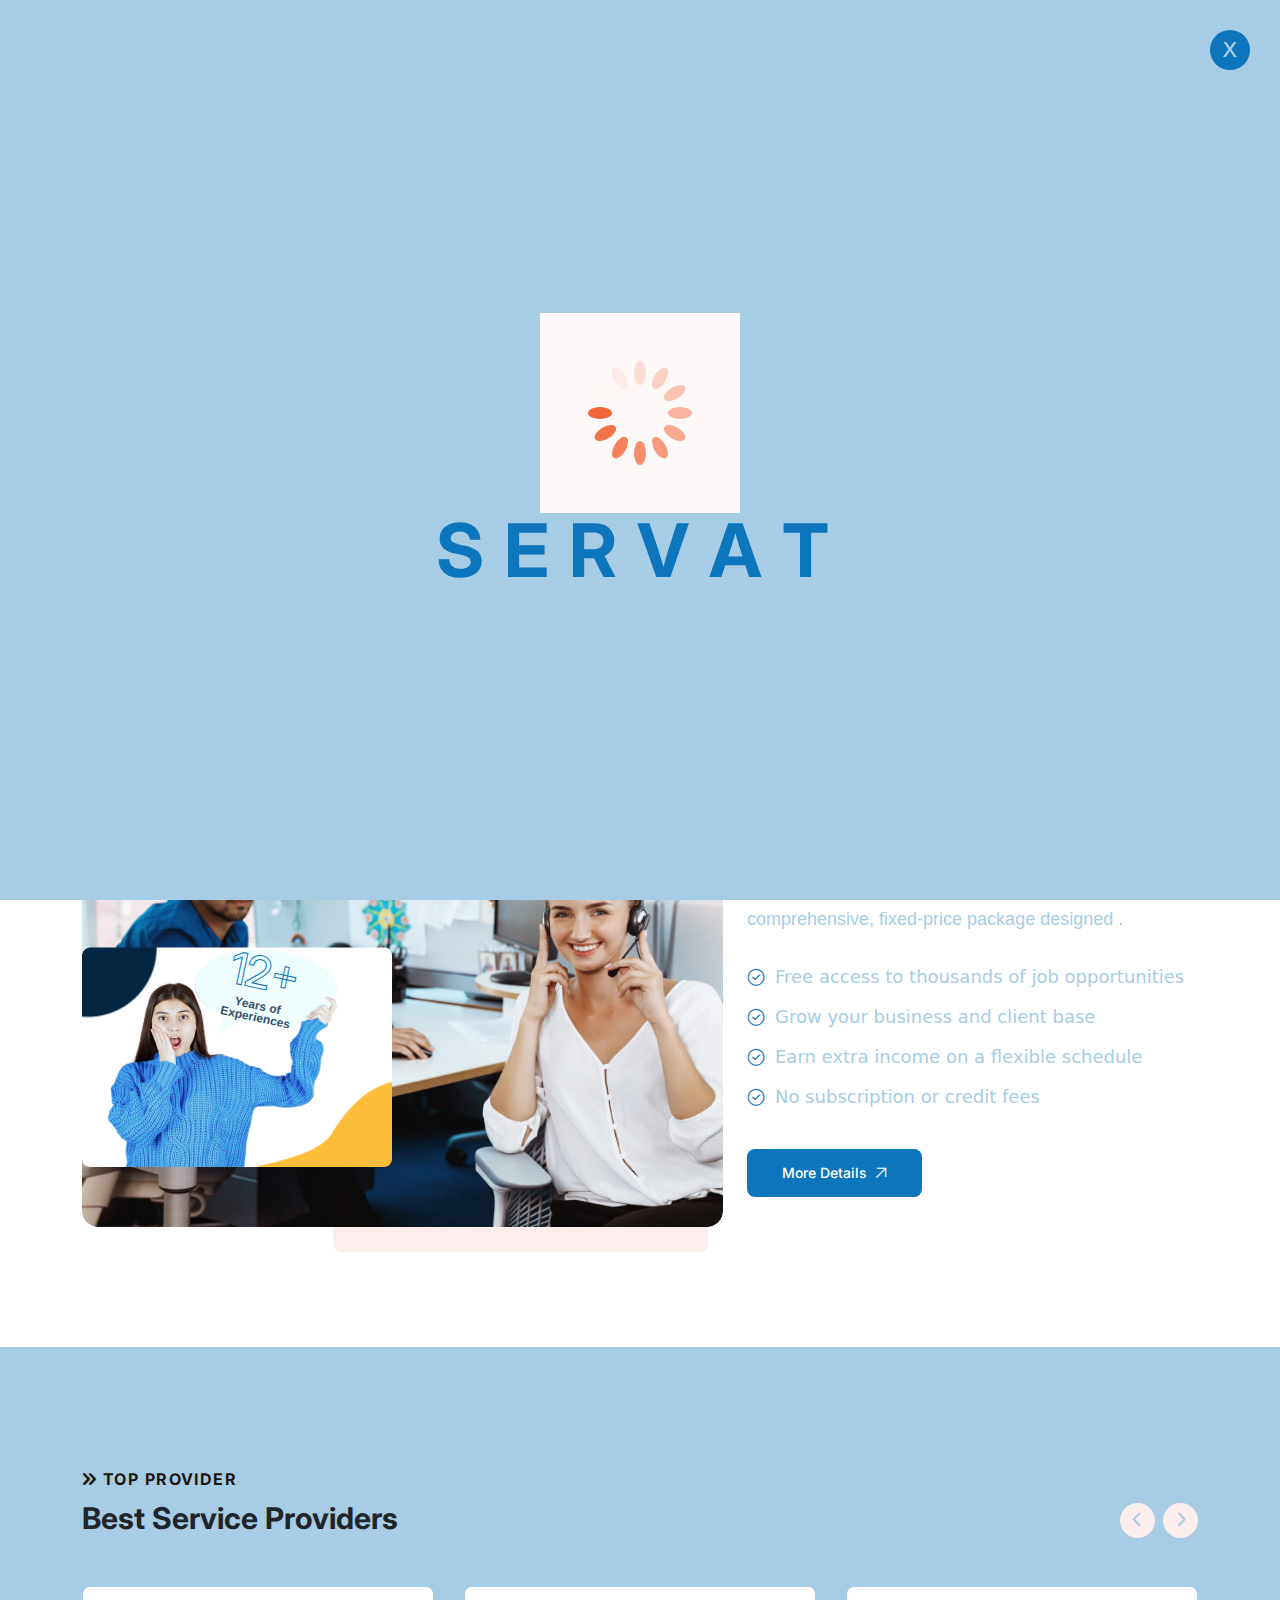
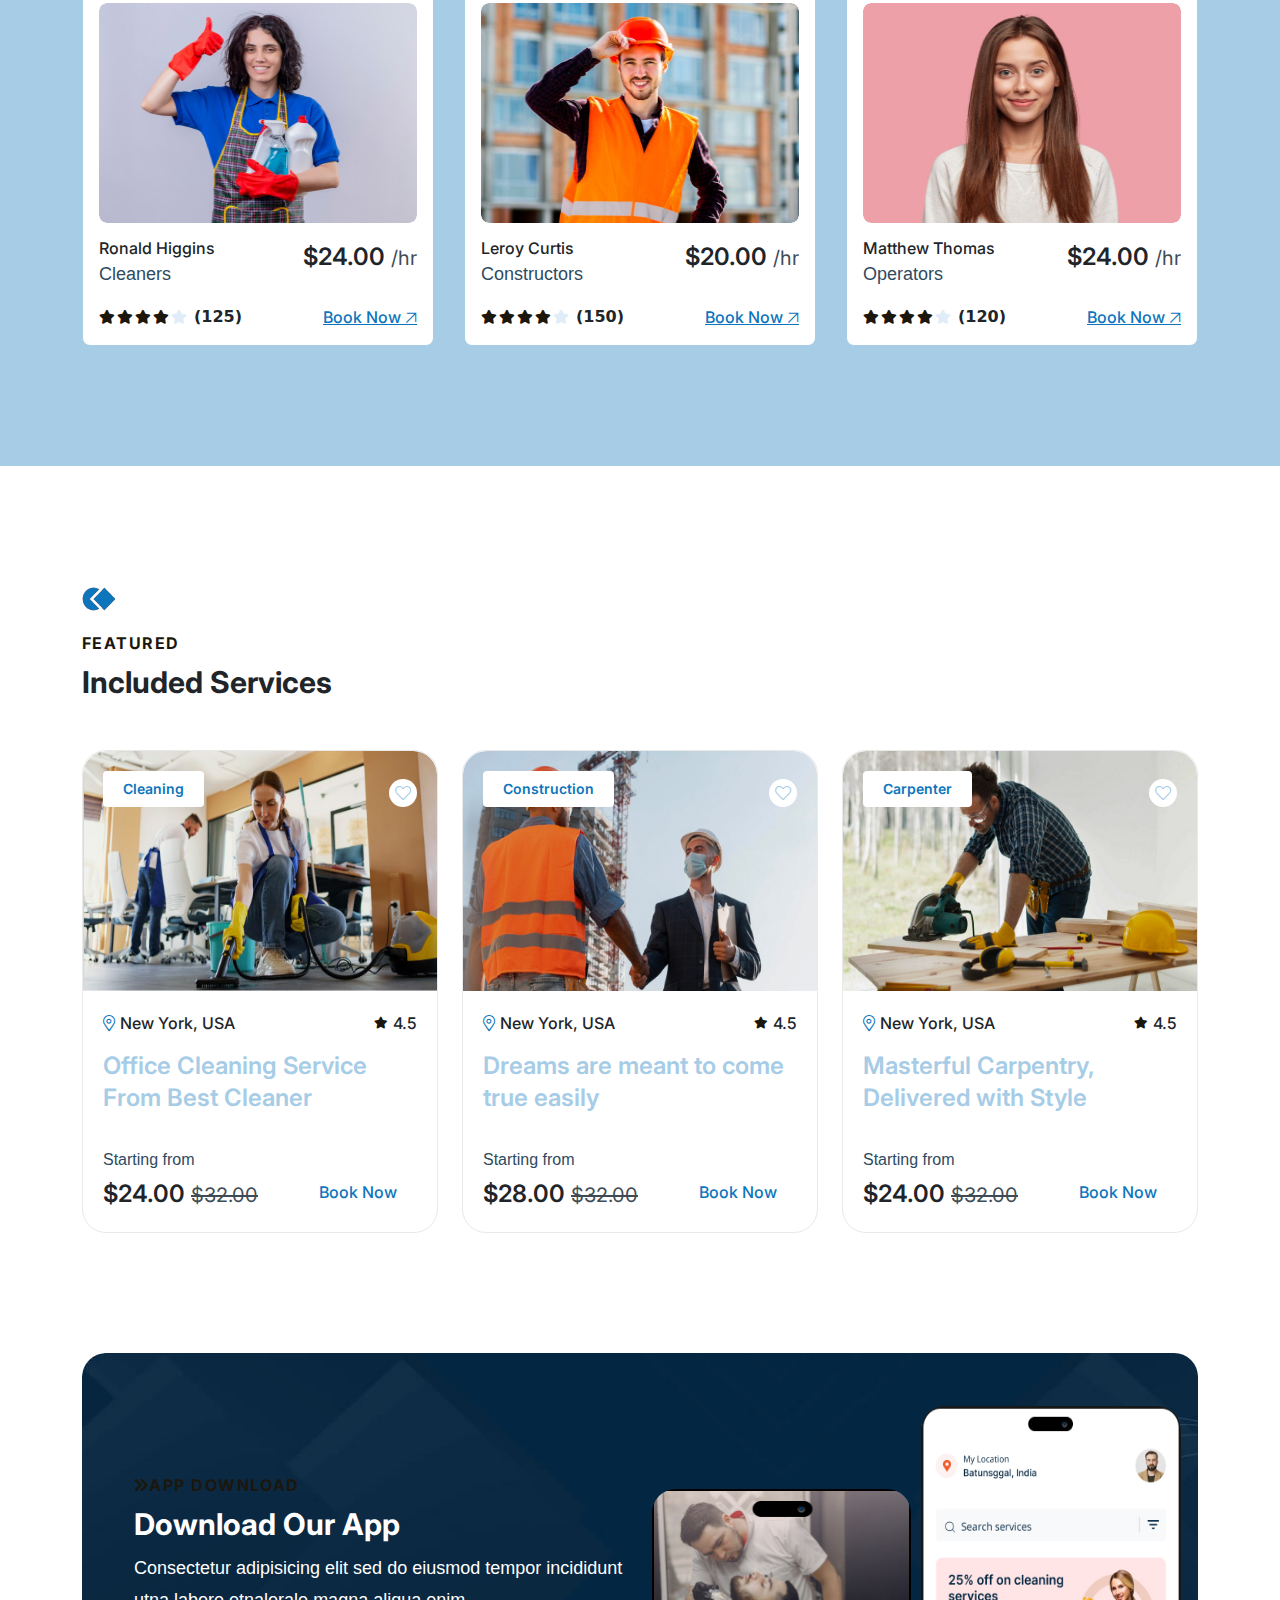
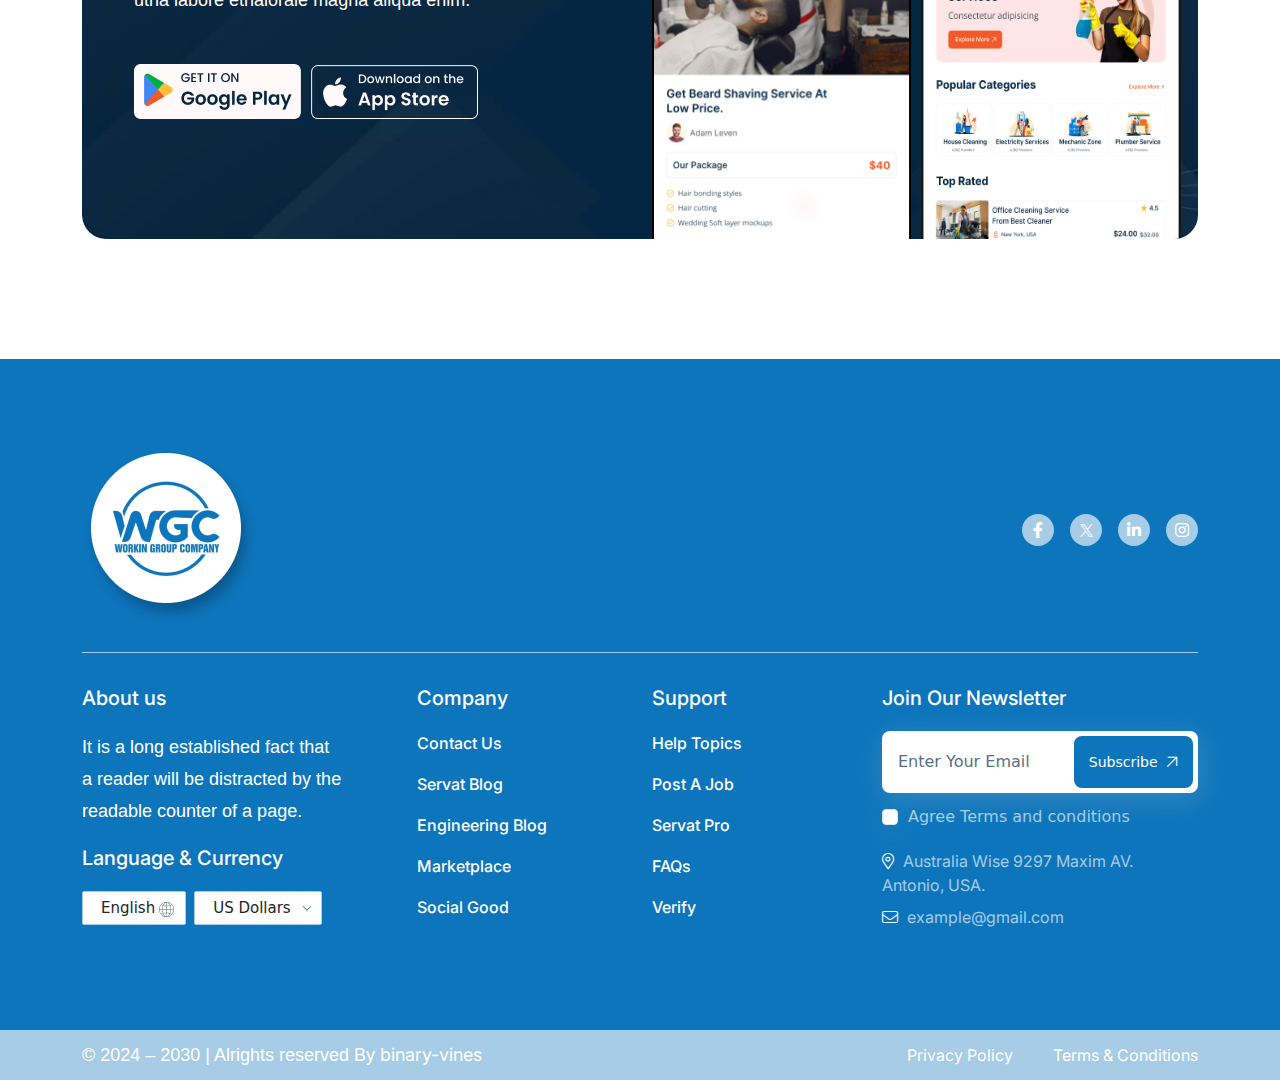
==== about.html @ 7149c262 "First commit" ====
<!DOCTYPE html>
<html lang="en">

<!-- Mirrored from template.binaryvines.com/servat/about.html by HTTrack Website Copier/3.x [XR&CO'2014], Sat, 05 Oct 2024 06:50:51 GMT -->
<!-- Added by HTTrack --><meta http-equiv="content-type" content="text/html;charset=utf-8" /><!-- /Added by HTTrack -->
<head>
<meta charset="utf-8">
<title>Servat - Responsive HTML Template</title>

<!-- Stylesheets -->
<link href="assets/css/style.css" rel="stylesheet">

<link rel="shortcut icon" href="assets/images/favicon.png" type="image/x-icon">
<link rel="icon" href="assets/images/favicon.png" type="image/x-icon">

<meta http-equiv="X-UA-Compatible" content="IE=edge">
<meta name="viewport" content="width=device-width, initial-scale=1.0">

</head>

<body>

    <div class="page-wrapper">

        <!-- preloader -->
        <div class="loader-wrap">
            <div class="preloader">
                <div class="preloader-close">x</div>
                <div id="handle-preloader" class="handle-preloader">
                    <div class="animation-preloader">
                        <div class="loader-image">
                            <img src="assets/images/loader.gif" alt="loader">
                        </div>
                        <div class="txt-loading">
                            <span data-text-preloader="s" class="letters-loading">
                            s
                            </span>
                            <span data-text-preloader="e" class="letters-loading">
                            e
                            </span>
                            <span data-text-preloader="r" class="letters-loading">
                            r
                            </span>
                            <span data-text-preloader="v" class="letters-loading">
                            v
                            </span>
                            <span data-text-preloader="a" class="letters-loading">
                            a
                             </span>
                            <span data-text-preloader="t" class="letters-loading">
                            t
                            </span>
                        </div>
                    </div>  
                </div>
            </div>
        </div>
        <!-- preloader end --> 

        <!-- header -->
        <header class="main-header header-style-one">

            <!-- Header Lower -->
            <div class="header-lower">
                <div class="container">
                    <div class="inner-container d-flex align-items-center justify-content-between">        
                        <div class="header-left-column">
                            <div class="logo-box">
                                <div class="logo"><a href="index-2.html"><img src="assets/images/logo.png" alt="logo"></a></div>
                            </div>
                        </div>
                        <div class="header-center-column">
                            <div class="nav-outer">
                                <div class="mobile-nav-toggler"><img src="assets/images/icons/icon-bar.png" alt="icon"></div>
                                <nav class="main-menu navbar-expand-md navbar-light">
                                    <div class="collapse navbar-collapse show clearfix" id="navbarSupportedContent">
                                        <ul class="navigation">
                                            <li class="dropdown"><a href="javascript:void(0);">Home</a>
                                                <ul>
                                                    <li><a href="index-2.html">Home 01</a></li>
                                                    <li><a href="index-3.html">Home 02</a></li>
                                                    <li><a href="index-4.html">Home 03</a></li>
                                                    <li><a href="index-5.html">Home 04</a></li>
                                                </ul>
                                            </li>
                                            <li><a href="about.html" class="active">About Us</a></li>   
                                            <li class="dropdown"><a href="javascript:void(0);">Service</a>
                                                <ul>
                                                    <li><a href="service.html">Service</a></li>
                                                    <li><a href="service-details.html">Service Details</a></li>
                                                </ul>
                                            </li>
                                            <li class="dropdown"><a href="javascript:void(0);">Workers</a>
                                                <ul>
                                                    <li><a href="workers.html">Workers</a></li>
                                                    <li><a href="workers-profile.html">Workers Profile</a></li>
                                                    <li><a href="error.html">404</a></li>
                                                </ul>
                                            </li>       
                                                                                                          
                                            <li class="dropdown"><a href="javascript:void(0);">Blog</a>
                                                <ul>
                                                    <li><a href="blog.html">Blog</a></li>
                                                    <li><a href="blog-details.html">Blog Details</a></li>
                                                </ul>
                                            </li>
                                            <li><a href="contact.html">Contact</a></li>
                                        </ul>
                                    </div>
                                </nav>
                            </div>
                        </div>
                        <div class="header-right-column d-flex  align-items-center">
                            <div class="header-right-contact">
                                <a href="tel:+48615579822"><i class="icon-call-2"></i> +48 615 579 822</a>
                            </div>
                            <div class="header-right-btn-area">
                                <a href="#0" class="btn-1">Sign In</a>                  
                                <a href="#0" class="btn-1">Sign Up</a>                  
                            </div>
                        </div>
                    </div>
                </div>
            </div>
            <!-- Header Lower -->

            <!-- sticky header -->
            <div class="sticky-header">
                <div class="header-upper">
                    <div class="container">
                        <div class="inner-container d-flex align-items-center justify-content-between">
                            <div class="left-column d-flex align-items-center">
                                <div class="logo-box">
                                    <div class="logo"><a href="index-2.html"><img src="assets/images/logo.png" alt="logo"></a></div>
                                </div>
                            </div>

                            <div class="nav-outer gap-5 d-flex align-items-center">
                                <div class="mobile-nav-toggler"><img src="assets/images/icons/icon-bar.png" alt="icon"></div>
                                <nav class="main-menu navbar-expand-md navbar-light"></nav>
                            </div>
                            
                            <div class="header-right-column d-flex align-items-center">
                                <div class="header-right-contact">
                                    <a href="tel:+48615579822"><i class="icon-call-2"></i> +48 615 579 822</a>
                                </div>
                                <div class="header-right-btn-area">
                                    <a href="#0" class="btn-1">Sign In</a>                  
                                    <a href="#0" class="btn-1">Sign Up</a>                  
                                </div>
                            </div>
                        </div>
                    </div>
                </div>
            </div>
            <!-- sticky header -->

            <!-- mobile menu -->
            <div class="mobile-menu">
                <div class="menu-backdrop"></div>
                <div class="close-btn"><span class="fal fa-times"></span></div>
                
                <nav class="menu-box">
                    <div class="nav-logo"><a href="index-2.html"><img src="assets/images/logo.png" alt="logo"></a></div>
                    <div class="menu-outer"><!--Here Menu Will Come Automatically Via Javascript / Same Menu as in Header--></div>
                    <!--Social Links-->
                    <div class="social-links">
                        <ul class="clearfix">
                            <li><a href="#"><span class="fab fa-twitter"></span></a></li>
                            <li><a href="#"><span class="fab fa-facebook-square"></span></a></li>
                            <li><a href="#"><span class="fab fa-pinterest-p"></span></a></li>
                            <li><a href="#"><span class="fab fa-instagram"></span></a></li>
                            <li><a href="#"><span class="fab fa-youtube"></span></a></li>
                        </ul>
                    </div>
                </nav>
            </div>

        </header>
        <!-- header -->


        <!-- common banner -->
        <section class="common-banner">
            <div class="bg-layer" style="background: url('assets/images/background/common-banner-bg.jpg');"></div>
            <div class="common-banner-content">
                <h3>About Us</h3>
                <div class="breadcrumb">
                    <ul>
                      <li class="breadcrumb-item active"><a href="index-2.html">Home</a></li>
                      <li class="breadcrumb-item"><i class="fa-solid fa-angles-right"></i> About</li>
                    </ul>
                </div>
            </div>
        </section>
        <!-- common banner -->


        <!-- about page -->
        <section class="about-page">
            <div class="container">
                <div class="row">
                    <div class="col-lg-7">
                        <div class="about-page-left">
                            <div class="yellow-shape"></div>
                            <div class="pink-shape"></div>
                            <div class="about-counter">
                                <div class="bg-layer" style="background: url('assets/images/background/about-counter.png');"></div>
                                <div class="about-counter-imag">
                                    <img src="assets/images/resource/about-page-2.png" alt="image">
                                </div>
                                <div class="about-counter-content">
                                    <h3>12+</h3>
                                    <p>Years of Experiences</p>
                                </div>
                            </div>
                            <div class="about-page-left-image">
                                <img src="assets/images/resource/about-page-1.jpg" alt="image">
                                <div class="about-shape">
                                    <img src="assets/images/shape/about-1.png" alt="shape">
                                </div>
                            </div>
                        </div>
                    </div>
                    <div class="col-lg-5">
                        <div class="rewards-left-container">
                            <div class="rewards-left-container-inner">
                                <div class="common-title mb_30">
                                    <h6><i class="fa-solid fa-angles-right"></i> ABOUT COMPANY</h6>
                                    <h3>Best Solution For Different Type Services</h3>
                                    <p>Our Professional Website Setup service offers a comprehensive, fixed-price package designed .</p>
                                </div>
                                <div class="rewards-left-list">
                                    <ul>
                                        <li><i class="fa-sharp fa-light fa-circle-check"></i> Free access to thousands of job opportunities</li>
                                        <li><i class="fa-sharp fa-light fa-circle-check"></i> Grow your business and client base</li>
                                        <li><i class="fa-sharp fa-light fa-circle-check"></i> Earn extra income on a flexible schedule</li>
                                        <li><i class="fa-sharp fa-light fa-circle-check"></i> No subscription or credit fees</li>
                                    </ul>
                                </div>
                                <div class="reward-btn">
                                    <a href="service-details.html" class="btn-1">More Details <i class="icon-arrow-1"></i></a>
                                </div>
                            </div>
                        </div>
                    </div>
                </div>
            </div>
        </section>
        <!-- about page -->

        <!-- provider -->
        <section class="provider">
            <div class="container">
                <div class="common-title">
                    <h6><i class="fa-solid fa-angles-right"></i> TOP PROVIDER</h6>
                    <h3>Best Service Providers</h3>
                </div>

                <div class="provider-carousel">
                    <div class="swiper-container">
                        <div class="swiper four-item-carousel">
                            <div class="swiper-wrapper">
        
                                <div class="swiper-slide provider-carousel-item">
                                    <div class="service-tow-single">
                                        <div class="service-tow-single-img">
                                            <img src="assets/images/resource/provide-1.jpg" alt="image">
                                        </div>
                                        <div class="service-tow-single-content">
                                            <div class="service-tow-single-rating">
                                                <div class="provider-content">
                                                    <h6>Ronald Higgins</h6>
                                                    <p>Cleaners</p>
                                                </div> 
                                                <div class="featured-single-info-left">
                                                    <h5>$24.00 <span>/hr</span></h5>
                                                </div>
                                            </div>
                                            <div class="featured-single-info">
                                                <div class="rating">
                                                    <ul>
                                                        <li><i class="fa-sharp fa-solid fa-star"></i></li>
                                                        <li><i class="fa-sharp fa-solid fa-star"></i></li>
                                                        <li><i class="fa-sharp fa-solid fa-star"></i></li>
                                                        <li><i class="fa-sharp fa-solid fa-star"></i></li>
                                                        <li><i class="fa-sharp-duotone fa-solid fa-star"></i></li>
                                                        <li>(125)</li>
                                                    </ul>
                                                </div>
                                                <a href="contact.html">Book Now <i class="icon-arrow-1"></i></a>
                                            </div>
                                        </div>
                                    </div>
                                </div>
                                
                                <div class="swiper-slide provider-carousel-item">
                                    <div class="service-tow-single">
                                        <div class="service-tow-single-img">
                                            <img src="assets/images/resource/provide-2.jpg" alt="image">
                                        </div>
                                        <div class="service-tow-single-content">
                                            <div class="service-tow-single-rating">
                                                <div class="provider-content">
                                                    <h6>Leroy Curtis</h6>
                                                    <p>Constructors</p>
                                                </div> 
                                                <div class="featured-single-info-left">
                                                    <h5>$20.00 <span>/hr</span></h5>
                                                </div>
                                            </div>
                                            <div class="featured-single-info">
                                                <div class="rating">
                                                    <ul>
                                                        <li><i class="fa-sharp fa-solid fa-star"></i></li>
                                                        <li><i class="fa-sharp fa-solid fa-star"></i></li>
                                                        <li><i class="fa-sharp fa-solid fa-star"></i></li>
                                                        <li><i class="fa-sharp fa-solid fa-star"></i></li>
                                                        <li><i class="fa-sharp-duotone fa-solid fa-star"></i></li>
                                                        <li>(150)</li>
                                                    </ul>
                                                </div>
                                                <a href="contact.html">Book Now <i class="icon-arrow-1"></i></a>
                                            </div>
                                        </div>
                                    </div>
                                </div>

                                <div class="swiper-slide provider-carousel-item">
                                    <div class="service-tow-single">
                                        <div class="service-tow-single-img">
                                            <img src="assets/images/resource/provide-3.jpg" alt="image">
                                        </div>
                                        <div class="service-tow-single-content">
                                            <div class="service-tow-single-rating">
                                                <div class="provider-content">
                                                    <h6>Matthew Thomas</h6>
                                                    <p>Operators</p>
                                                </div> 
                                                <div class="featured-single-info-left">
                                                    <h5>$24.00 <span>/hr</span></h5>
                                                </div>
                                            </div>
                                            <div class="featured-single-info">
                                                <div class="rating">
                                                    <ul>
                                                        <li><i class="fa-sharp fa-solid fa-star"></i></li>
                                                        <li><i class="fa-sharp fa-solid fa-star"></i></li>
                                                        <li><i class="fa-sharp fa-solid fa-star"></i></li>
                                                        <li><i class="fa-sharp fa-solid fa-star"></i></li>
                                                        <li><i class="fa-sharp-duotone fa-solid fa-star"></i></li>
                                                        <li>(120)</li>
                                                    </ul>
                                                </div>
                                                <a href="contact.html">Book Now <i class="icon-arrow-1"></i></a>
                                            </div>
                                        </div>
                                    </div>
                                </div>

                                <div class="swiper-slide provider-carousel-item">
                                    <div class="service-tow-single">
                                        <div class="service-tow-single-img">
                                            <img src="assets/images/resource/provide-4.jpg" alt="image">
                                        </div>
                                        <div class="service-tow-single-content">
                                            <div class="service-tow-single-rating">
                                                <div class="provider-content">
                                                    <h6>Adam Levine</h6>
                                                    <p>Cleaners</p>
                                                </div> 
                                                <div class="featured-single-info-left">
                                                    <h5>$30.00 <span>/hr</span></h5>
                                                </div>
                                            </div>
                                            <div class="featured-single-info">
                                                <div class="rating">
                                                    <ul>
                                                        <li><i class="fa-sharp fa-solid fa-star"></i></li>
                                                        <li><i class="fa-sharp fa-solid fa-star"></i></li>
                                                        <li><i class="fa-sharp fa-solid fa-star"></i></li>
                                                        <li><i class="fa-sharp fa-solid fa-star"></i></li>
                                                        <li><i class="fa-sharp-duotone fa-solid fa-star"></i></li>
                                                        <li>(112)</li>
                                                    </ul>
                                                </div>
                                                <a href="contact.html">Book Now <i class="icon-arrow-1"></i></a>
                                            </div>
                                        </div>
                                    </div>
                                </div>

                            </div>
                        </div>
                    </div>
                    <div class="swiper-button-next"><i class="fa-regular fa-angle-right"></i></div>
                    <div class="swiper-button-prev"><i class="fa-sharp fa-regular fa-angle-left"></i></div>
                </div>
            </div>
        </section>
        <!-- provider -->


        <!-- featured -->
        <section class="featured">
            <div class="container">
                <div class="common-title">
                    <img src="assets/images/shape/title-shape-1.png" alt="shape">
                    <h6>FEATURED</h6>
                    <h3>Included Services</h3>
                </div>
                <div class="row">
                    <div class="col-lg-4 col-md-6">
                        <div class="featured-single">
                            <div class="featured-single-image">
                                <img src="assets/images/resource/featured-1.jpg" alt="image">
                            </div>
                            <div class="featured-single-wishlist">
                                <h6>Cleaning</h6>
                                <a href="workers-profile.html"><i class="fa-light fa-heart"></i></a>
                            </div>
                            <div class="featured-single-content">
                                <h6><span><i class="fa-light fa-location-dot"></i> New York, USA</span><span><i class="fa-sharp fa-solid fa-star"></i>4.5</span></h6>
                                <a href="workers.html">Office Cleaning Service From Best Cleaner </a>
                                <div class="featured-single-info">
                                    <div class="featured-single-info-left">
                                        <p>Starting from</p>
                                        <h5>$24.00 <span>$32.00</span></h5>
                                    </div>
                                    <a href="contact.html">Book Now</a>
                                </div>
                            </div>
                        </div>
                    </div>
                    <div class="col-lg-4 col-md-6">
                        <div class="featured-single">
                            <div class="featured-single-image">
                                <img src="assets/images/resource/featured-2.jpg" alt="image">
                            </div>
                            <div class="featured-single-wishlist">
                                <h6>Construction</h6>
                                <a href="workers-profile.html"><i class="fa-light fa-heart"></i></a>
                            </div>
                            <div class="featured-single-content">
                                <h6><span><i class="fa-light fa-location-dot"></i> New York, USA</span><span><i class="fa-sharp fa-solid fa-star"></i>4.5</span></h6>
                                <a href="workers-profile.html">Dreams are meant to come true easily </a>
                                <div class="featured-single-info">
                                    <div class="featured-single-info-left">
                                        <p>Starting from</p>
                                        <h5>$28.00 <span>$32.00</span></h5>
                                    </div>
                                    <a href="contact.html">Book Now</a>
                                </div>
                            </div>
                        </div>
                    </div>
                    <div class="col-lg-4 col-md-6">
                        <div class="featured-single">
                            <div class="featured-single-image">
                                <img src="assets/images/resource/featured-3.jpg" alt="image">
                            </div>
                            <div class="featured-single-wishlist">
                                <h6>Carpenter</h6>
                                <a href="workers-profile.html"><i class="fa-light fa-heart"></i></a>
                            </div>
                            <div class="featured-single-content">
                                <h6><span><i class="fa-light fa-location-dot"></i> New York, USA</span><span><i class="fa-sharp fa-solid fa-star"></i>4.5</span></h6>
                                <a href="workers-profile.html">Masterful Carpentry, Delivered with Style</a>
                                <div class="featured-single-info">
                                    <div class="featured-single-info-left">
                                        <p>Starting from</p>
                                        <h5>$24.00 <span>$32.00</span></h5>
                                    </div>
                                    <a href="contact.html">Book Now</a>
                                </div>
                            </div>
                        </div>
                    </div>
                </div>
            </div>
        </section>
        <!-- featured -->


        <!-- app -->
        <section class="app pt-0">
            <div class="container">
                <div class="app-container">
                    <div class="bg-layer" style="background: url('assets/images/background/app-bg.jpg');"></div>
                    <div class="row">
                        <div class="col-lg-6">
                            <div class="app-left-container">
                                <div class="common-title">
                                    <h6><i class="fa-solid fa-angles-right"></i>APP DOWNLOAD </h6>
                                    <h3>Download Our App</h3>
                                    <p>Consectetur adipisicing elit sed do eiusmod tempor incididunt utna labore etnalorale magna aliqua enim.</p>
                                </div>
                                <div class="app-icon">
                                    <a href="#0"><img src="assets/images/icons/andro.png" alt="app"></a>
                                    <a href="#0"><img src="assets/images/icons/mac.png" alt="app"></a>
                                </div>
                            </div>
                        </div>
                        <div class="col-lg-6">
                            <div class="app-right-container">
                                <div class="app-right-image">
                                    <img src="assets/images/resource/app-1.jpg" alt="image">
                                    <img src="assets/images/resource/app-2.jpg" alt="image">
                                </div>
                            </div>
                        </div>
                    </div>
                </div>
            </div>
        </section>
        <!-- app -->


        <!-- footer -->
        <footer id="footer" class="main-footer footer-one">
            <div class="container">
                <div class="footer-top">
                    <div class="footer-top-logo">
                        <img src="assets/images/logo.png" alt="logo">
                    </div>
                    <div class="social-media">
                        <ul>
                            <li><a href="#0"><i class="fa-brands fa-facebook-f"></i></a></li>
                            <li><a href="#0"><i class="icon-twiter"></i></a></li>
                            <li><a href="#0"><i class="fa-brands fa-linkedin-in"></i></a></li>
                            <li><a href="#0"><i class="fa-brands fa-instagram"></i></a></li>
                        </ul>
                    </div>
                </div>
                <div class="footer-widget-container">
                    <div class="row">  
                        <div class="col-xl-3 col-lg-4 col-md-6">
                            <div class="footer-widget about-widget">
                                <div class="about-widget-inner">
                                    <h6 class="footer-widget-title">About us</h6>
                                    <p>
                                        It is a long established fact that a reader will be distracted by the readable counter of a page.
                                    </p>
                                    <h6 class="footer-widget-title">Language & Currency</h6>
                                    <div class="footer-language-box">
                                        <div class="language">
                                            <select class="mr_selectpicker nice-select" name="make">
                                                <option value="*">English</option>
                                                <option value=".category-1">español</option>
                                                <option value=".category-3">French</option>
                                                <option value=".category-4">中文</option>
                                                <option value=".category-5">한국어</option>
                                                <option value=".category-6">বাংলা</option>
                                                <option value=".category-7">عربي</option>
                                            </select>
                                        </div>
                                        <div class="currency">
                                            <select class="selectpicker nice-select" name="make">
                                                <option value="*">US Dollars</option>
                                                <option value=".category-1">EURO</option>
                                                <option value=".category-2">USD</option>
                                                <option value=".category-2">TK</option>
                                            </select>
                                        </div>
                                    </div>
                                </div>
                            </div>
                        </div>
                        <div class="col-xl-3  col-lg-4  col-md-4">
                            <div class="footer-widget company-widget">
                                <div class="company-widget-inner">
                                    <h6 class="footer-widget-title">Company</h6>
                                    <ul class="footer-widget-list">
                                        <li><a href="contact.html">Contact Us</a></li>
                                        <li><a href="blog.html">Servat Blog</a></li>
                                        <li><a href="blog.html">Engineering Blog</a></li>
                                        <li><a href="workers.html">Marketplace</a></li>
                                        <li><a href="workers.html">Social Good</a></li>
                                    </ul>
                                </div>
                            </div>
                        </div>
                        <div class="col-xl-2 col-lg-4  col-md-2">
                            <div class="footer-widget support-widget">
                                <div class="support-widget-inner">
                                    <h6 class="footer-widget-title">Support</h6>
                                    <ul class="footer-widget-list">
                                        <li><a href="contact.html">Help Topics</a></li>
                                        <li><a href="blog-details.html">Post A Job </a></li>
                                        <li><a href="contact.html">Servat Pro</a></li>
                                        <li><a href="#0">FAQs</a></li>
                                        <li><a href="contact.html">Verify</a></li>
                                    </ul>
                                </div>
                            </div>
                        </div>
                        <div class="col-xl-4 col-lg-6 col-md-8">
                            <div class="footer-widget newsletter-widget">
                                <div class="newsletter-widget-inner">
                                    <h6 class="footer-widget-title">Join Our Newsletter</h6>
                                    <div class="footer-newsletter-info">
                                        <div class="footer-newsletter-form">
                                            <input type="email" name="email" placeholder="Enter Your Email">
                                            <button type="submit" class="btn-1">Subscribe <i class="icon-arrow-1"></i></button>
                                            <div class="checkbox-input">
                                                <input type="checkbox" class="form-check-input">
                                                <label>Agree Terms and conditions</label>
                                            </div>
                                        </div>
                                        <div class="footer-contact-info">
                                            <a href="#0"><i class="fa-light fa-location-dot"></i> Australia Wise 9297 Maxim AV. Antonio, USA.</a>
                                            <a href="mailto:example@gmail.com"><i class="fa-light fa-envelope"></i> example@gmail.com</a>
                                        </div>
                                    </div>
                                </div>
                            </div>
                        </div>
                    </div>
                </div>
            </div>
            <div class="footer-copyright">
                <div class="container">
                    <div class="footer-copyright-content">
                        <p> &copy; 2024 – 2030 | Alrights reserved By <a href="#0">binary-vines</a></p>
                        <div class="footer-terms">
                            <a href="#0">Privacy Policy </a>
                            <a href="#0">Terms & Conditions</a>
                        </div>
                    </div>
                </div>
            </div>
        </footer>
        <!-- footer -->
        
    </div>


    <!--Scroll to top-->
	<div class="scroll-to-top">
		<div>
			<div class="scroll-top-inner">
				<div class="scroll-bar">
					<div class="bar-inner"></div>
				</div>
				<div class="scroll-bar-text">Go To Top</div>
			</div>
		</div>
	</div>
	<!-- Scroll to top end -->



    <script src="assets/js/jquery.min.js"></script>
    <script src="assets/js/bootstrap.min.js"></script>
    <script src="assets/js/select2.min.js"></script>
    <script src="assets/js/search-box.js"></script>
    <script src="assets/js/jquery.nice-select.min.js"></script>
    <script src="assets/js/appear.js"></script>
    <script src="assets/js/wow.js"></script>
    <script src="assets/js/TweenMax.min.js"></script>
    <script src="assets/js/odometer.min.js"></script>
    <script src="assets/js/swiper.min.js"></script>
    <script src="assets/js/parallax-scroll.js"></script>
    <script src="assets/js/jarallax.min.js"></script>
    <script src="assets/js/jquery.paroller.min.js"></script>
    <script src="assets/js/jquery.magnific-popup.min.js"></script>
    <script src="assets/js/isotope.js"></script>
    <script src="assets/js/flatpickr-min.js"></script>
    <script src="assets/js/socialSharing.js"></script>
    <script src="assets/js/script.js"></script>

</body>

<!-- Mirrored from template.binaryvines.com/servat/about.html by HTTrack Website Copier/3.x [XR&CO'2014], Sat, 05 Oct 2024 06:50:52 GMT -->
</html>
---- assets/css/style.css ----
/* ----------------------------------------------------------
TABLE OF CONTENT         
-------------------------------------------------------------
* 1. imported styles 
* 2. preloader styles 
* 3. header styles
* 4. banner styles 
* 5. footer styles 
* 6. categories styles 
* 7. services styles 
* 8. featured styles
* 9. reward styles 
* 10. pricing styles 
* 11. counter styles 
* 12. blog styles 
* 13. testimonial styles 
* 14. app styles 
* 15. search bar styles  
* 16. choose styles  
* 17. contact styles   
-------------------------------------------------------------
TABLE OF CONTENT         
------------------------------------------------------------ */


/* module css */
@import url('module-css/01-header.css');
@import url('module-css/02-mobile-menu.css');
@import url('module-css/03-banner.css');
@import url('module-css/04-footer.css');
@import url('module-css/05-categories.css');
@import url('module-css/06-services.css');
@import url('module-css/07-featured.css');
@import url('module-css/08-rewards.css');
@import url('module-css/09-pricing.css');
@import url('module-css/10-counter.css');
@import url('module-css/11-blog.css');
@import url('module-css/12-testimonial.css');
@import url('module-css/13-app.css');
@import url('module-css/14-search-bar.css');
@import url('module-css/15-choose.css');
@import url('module-css/16-contact.css');


/* css plugings */
@import url('01-global.css');
@import url('bootstrap.css');
@import url('color.css');
@import url('responsive.css');
@import url('all.min.css');
@import url('animate.css');
@import url('search-popup.css');
@import url('flatpickr-min.css');
@import url('icomoon.css');
@import url('swiper.min.css');
@import url('elpath.css');
@import url('select2.min.css');
@import url('nice-select.css');
@import url('odometer-theme-default.css');
@import url('magnific-popup.css');
@import url('nouislider.min.css');
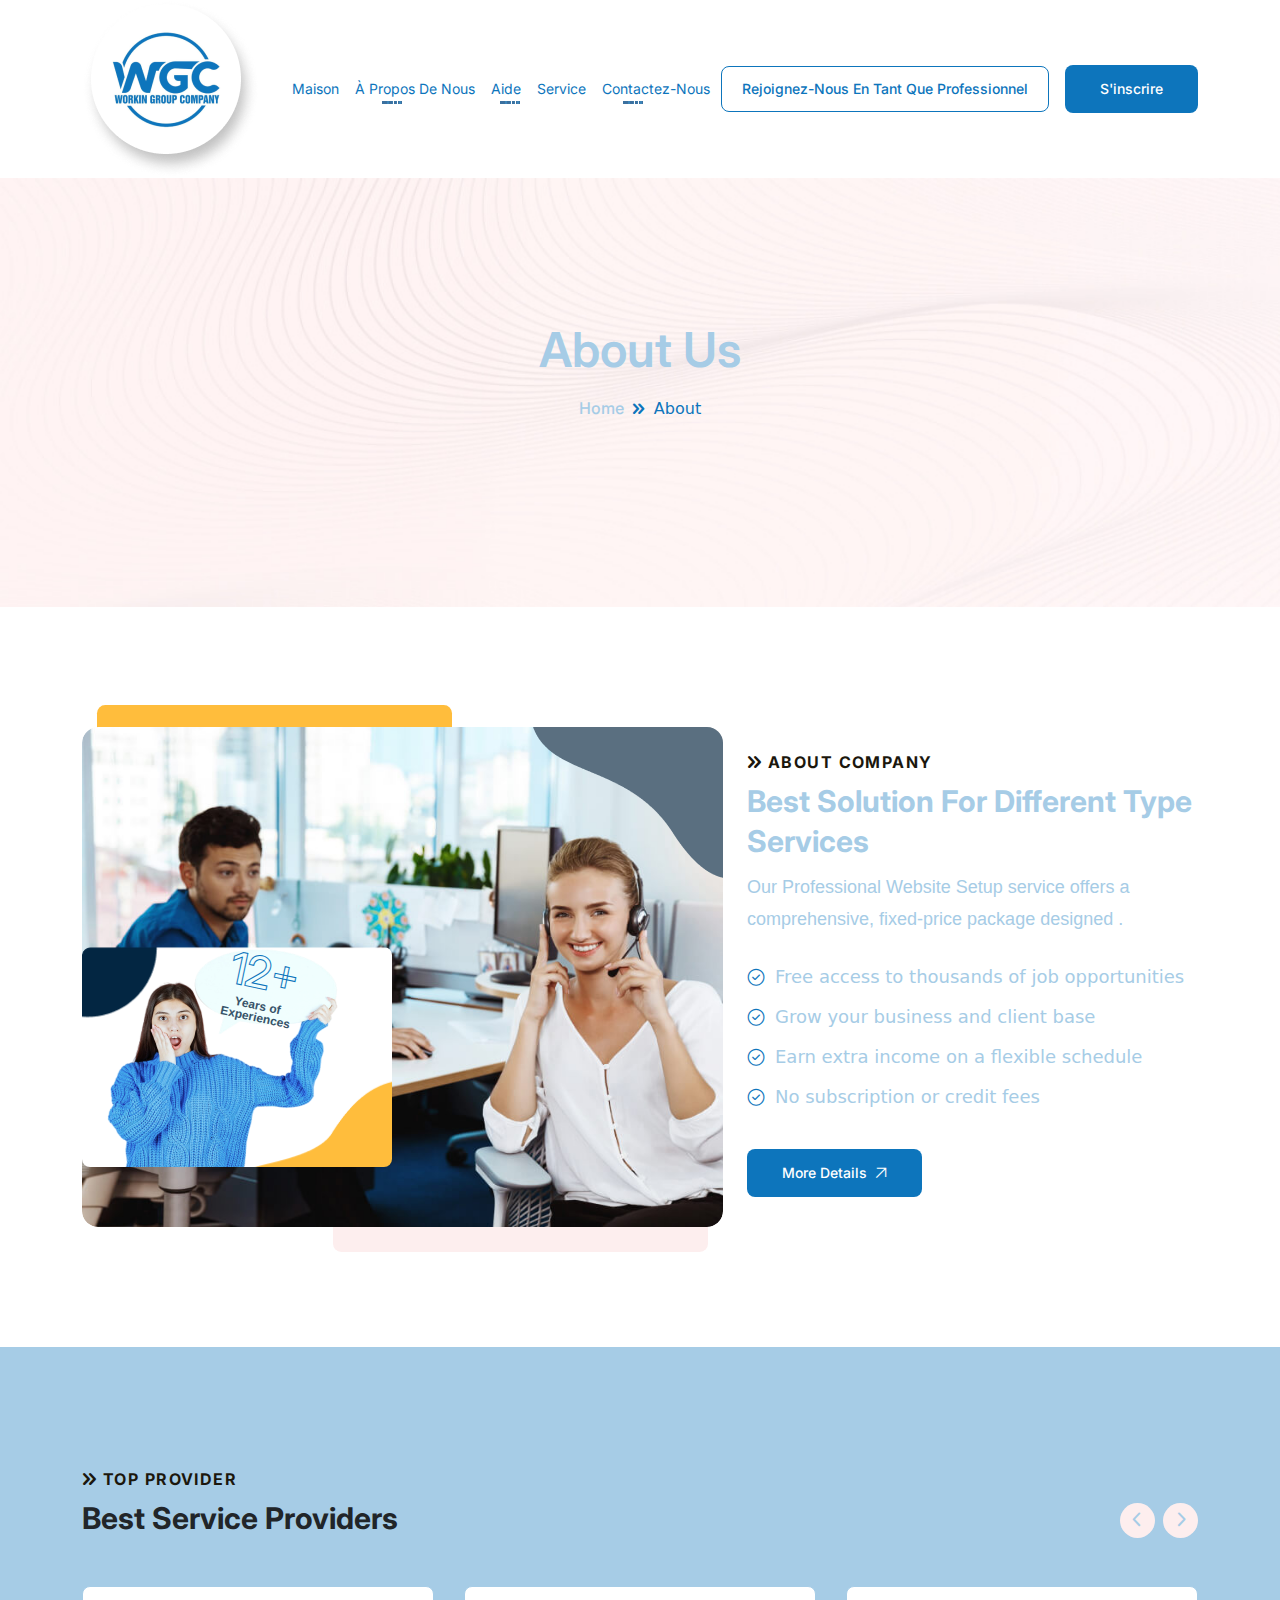
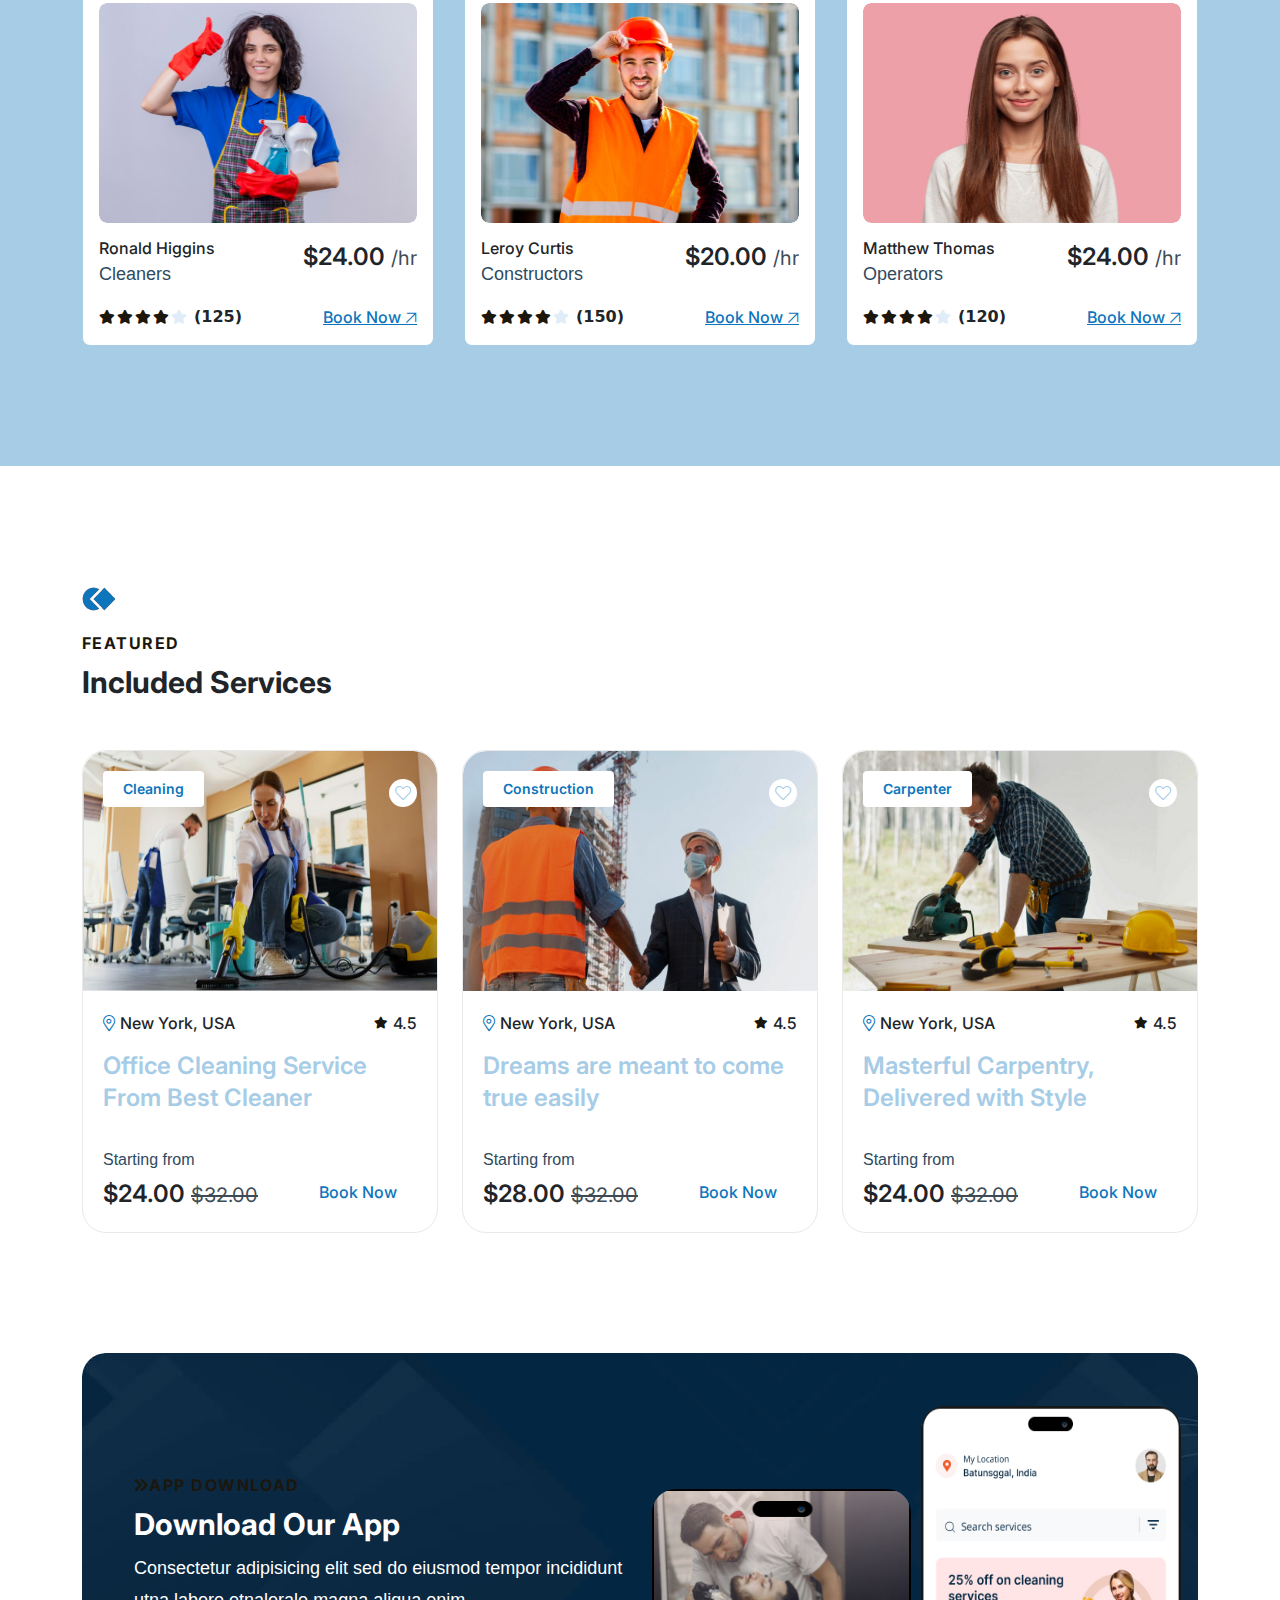
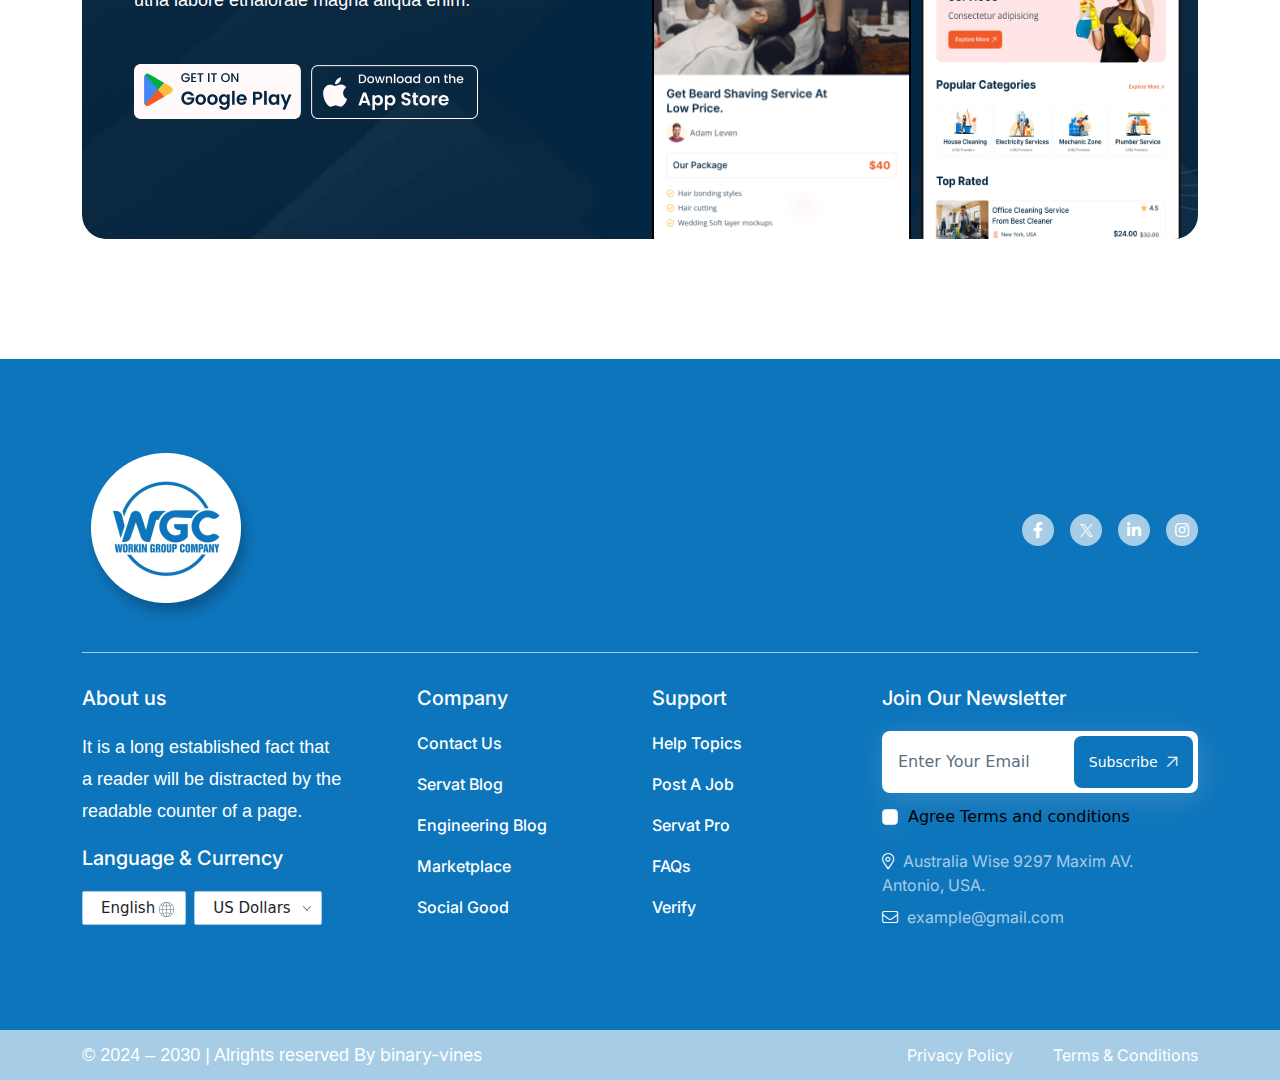
==== commit b0ccaae1: "changes" ====
--- a/about.html
+++ b/about.html
@@ -1,11 +1,11 @@
 <!DOCTYPE html>
 <html lang="en">
 
-<!-- Mirrored from template.binaryvines.com/servat/about.html by HTTrack Website Copier/3.x [XR&CO'2014], Sat, 05 Oct 2024 06:50:51 GMT -->
+<!-- Mirrored from template.binaryvines.com/servat/index.html by HTTrack Website Copier/3.x [XR&CO'2014], Sat, 05 Oct 2024 06:50:32 GMT -->
 <!-- Added by HTTrack --><meta http-equiv="content-type" content="text/html;charset=utf-8" /><!-- /Added by HTTrack -->
 <head>
 <meta charset="utf-8">
-<title>Servat - Responsive HTML Template</title>
+<title>WGC - Working Group Company</title>
 
 <!-- Stylesheets -->
 <link href="assets/css/style.css" rel="stylesheet">
@@ -23,7 +23,7 @@
     <div class="page-wrapper">
 
         <!-- preloader -->
-        <div class="loader-wrap">
+        <!-- <div class="loader-wrap">
             <div class="preloader">
                 <div class="preloader-close">x</div>
                 <div id="handle-preloader" class="handle-preloader">
@@ -32,14 +32,14 @@
                             <img src="assets/images/loader.gif" alt="loader">
                         </div>
                         <div class="txt-loading">
-                            <span data-text-preloader="s" class="letters-loading">
-                            s
+                            <span data-text-preloader="W" class="letters-loading">
+                            W
                             </span>
-                            <span data-text-preloader="e" class="letters-loading">
-                            e
+                            <span data-text-preloader="G" class="letters-loading">
+                            G
                             </span>
-                            <span data-text-preloader="r" class="letters-loading">
-                            r
+                            <span data-text-preloader="C" class="letters-loading">
+                            C
                             </span>
                             <span data-text-preloader="v" class="letters-loading">
                             v
@@ -54,7 +54,7 @@
                     </div>  
                 </div>
             </div>
-        </div>
+        </div> -->
         <!-- preloader end --> 
 
         <!-- header -->
@@ -75,36 +75,39 @@
                                 <nav class="main-menu navbar-expand-md navbar-light">
                                     <div class="collapse navbar-collapse show clearfix" id="navbarSupportedContent">
                                         <ul class="navigation">
-                                            <li class="dropdown"><a href="javascript:void(0);">Home</a>
-                                                <ul>
-                                                    <li><a href="index-2.html">Home 01</a></li>
+                                            <li class="dropdown"><a href="index-2.html" class="active">Maison</a>
+                                                <!-- <ul>
+                                                    <li><a href="index-2.html" class="active">Home 01</a></li>
                                                     <li><a href="index-3.html">Home 02</a></li>
                                                     <li><a href="index-4.html">Home 03</a></li>
                                                     <li><a href="index-5.html">Home 04</a></li>
-                                                </ul>
+                                                </ul> -->
                                             </li>
-                                            <li><a href="about.html" class="active">About Us</a></li>   
+                                            <li><a href="about.html">À propos de nous</a></li>   
+                                            <li><a href="about.html">Aide</a></li>   
+                                              
                                             <li class="dropdown"><a href="javascript:void(0);">Service</a>
                                                 <ul>
                                                     <li><a href="service.html">Service</a></li>
                                                     <li><a href="service-details.html">Service Details</a></li>
                                                 </ul>
                                             </li>
-                                            <li class="dropdown"><a href="javascript:void(0);">Workers</a>
+                                            <li><a href="about.html">Contactez-nous</a></li> 
+                                            <!-- <li class="dropdown"><a href="javascript:void(0);">Workers</a>
                                                 <ul>
                                                     <li><a href="workers.html">Workers</a></li>
                                                     <li><a href="workers-profile.html">Workers Profile</a></li>
                                                     <li><a href="error.html">404</a></li>
                                                 </ul>
-                                            </li>       
+                                            </li>        -->
                                                                                                           
-                                            <li class="dropdown"><a href="javascript:void(0);">Blog</a>
+                                            <!-- <li class="dropdown"><a href="javascript:void(0);">Blog</a>
                                                 <ul>
                                                     <li><a href="blog.html">Blog</a></li>
                                                     <li><a href="blog-details.html">Blog Details</a></li>
                                                 </ul>
-                                            </li>
-                                            <li><a href="contact.html">Contact</a></li>
+                                            </li> -->
+                                            <!-- <li><a href="contact.html">Rejoignez-nous en tant que professionnel</a></li> -->
                                         </ul>
                                     </div>
                                 </nav>
@@ -115,8 +118,8 @@
                                 <a href="tel:+48615579822"><i class="icon-call-2"></i> +48 615 579 822</a>
                             </div>
                             <div class="header-right-btn-area">
-                                <a href="#0" class="btn-1">Sign In</a>                  
-                                <a href="#0" class="btn-1">Sign Up</a>                  
+                                <a href="#0" class="btn-1">Rejoignez-nous en tant que professionnel</a>                  
+                                <a href="#0" class="btn-1">s'inscrire</a>                  
                             </div>
                         </div>
                     </div>
@@ -145,8 +148,8 @@
                                     <a href="tel:+48615579822"><i class="icon-call-2"></i> +48 615 579 822</a>
                                 </div>
                                 <div class="header-right-btn-area">
-                                    <a href="#0" class="btn-1">Sign In</a>                  
-                                    <a href="#0" class="btn-1">Sign Up</a>                  
+                                    <a href="#0" class="btn-1">Rejoignez-nous en tant que professionnel</a>                  
+                                    <a href="#0" class="btn-1">s'inscrire</a>                  
                                 </div>
                             </div>
                         </div>
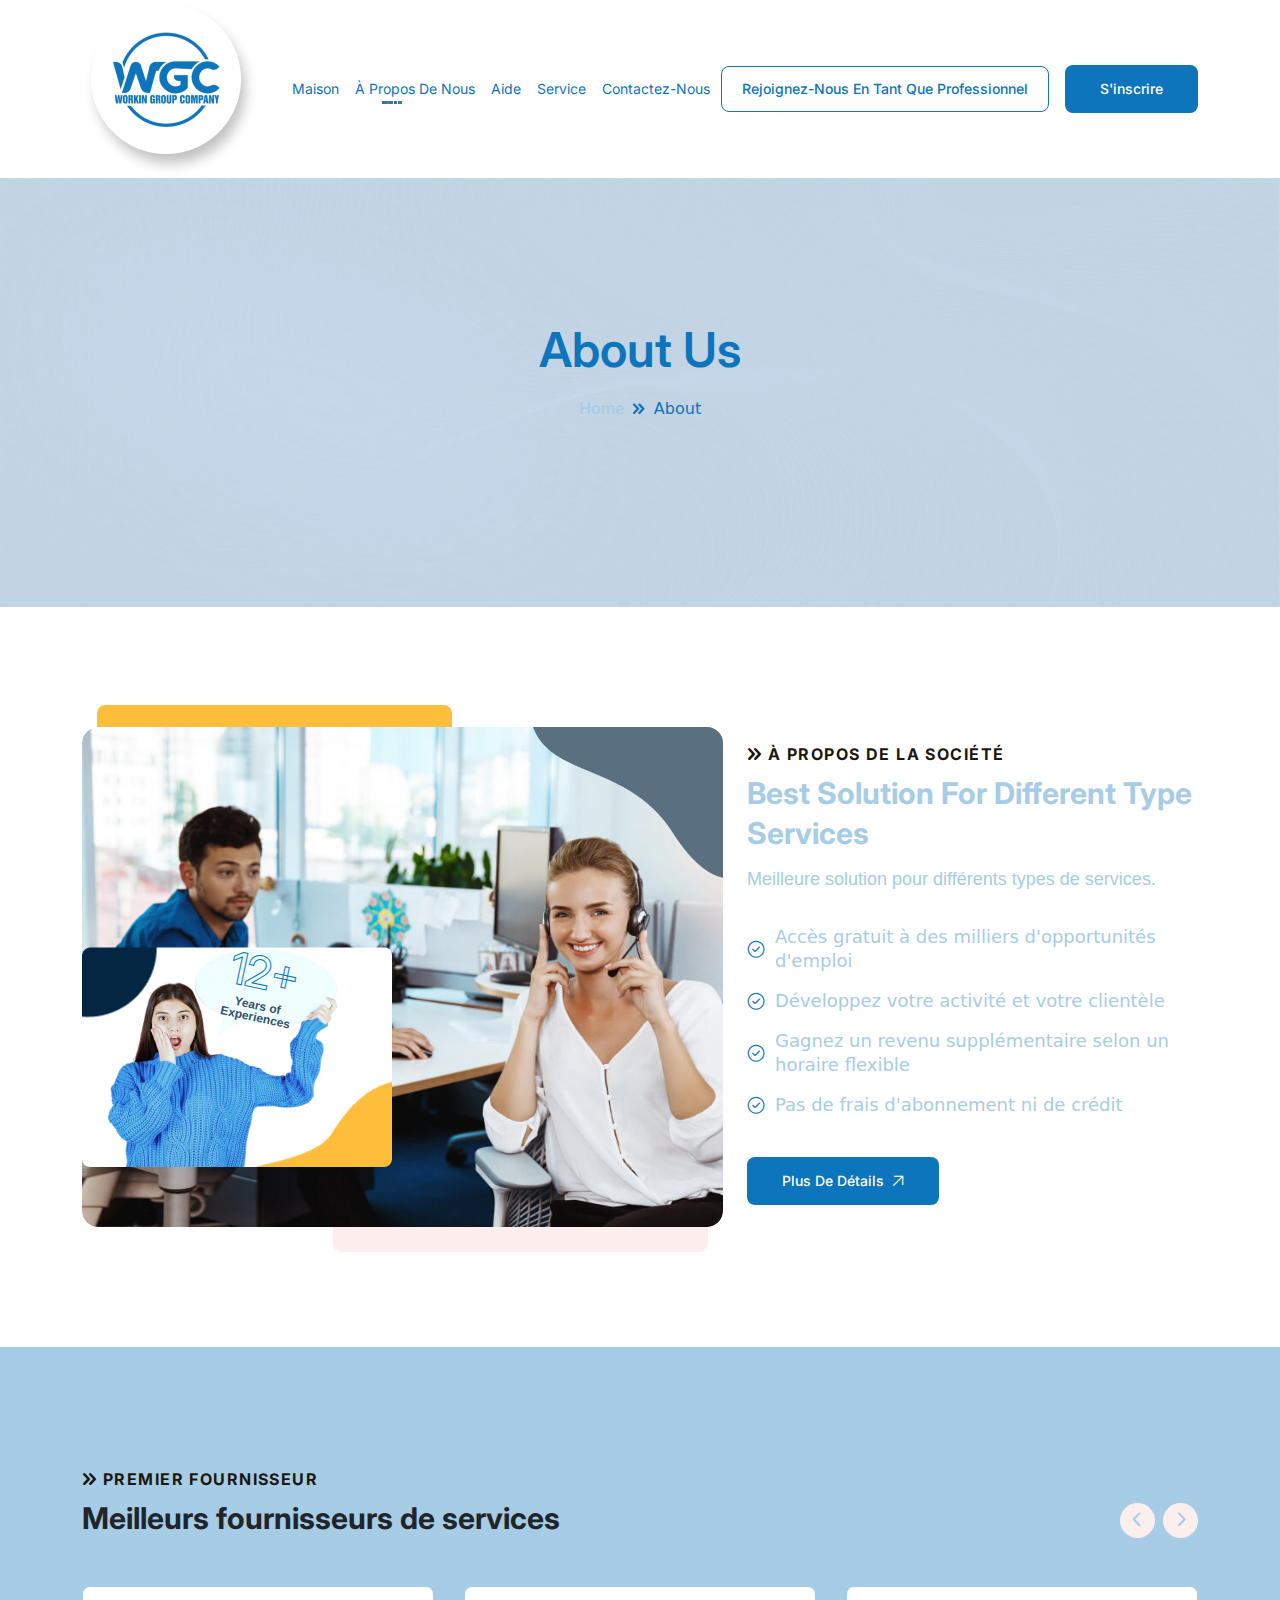
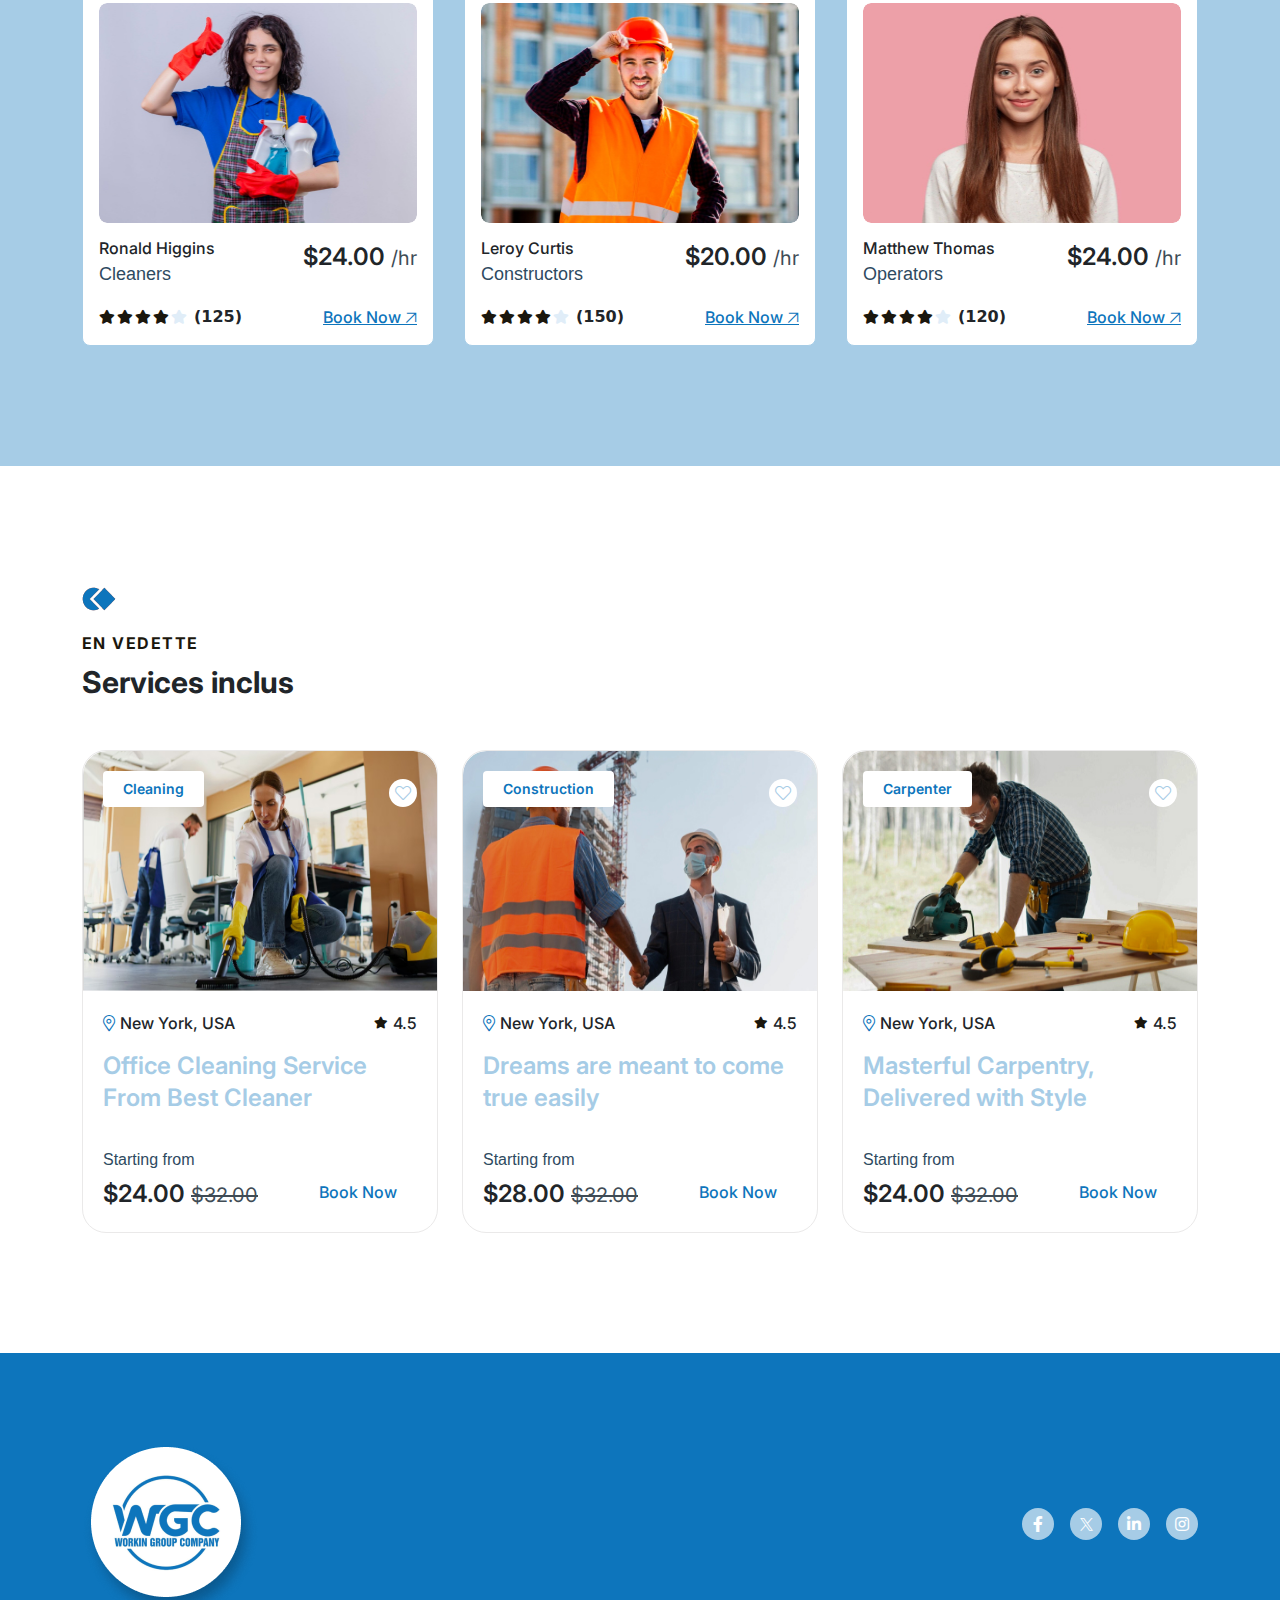
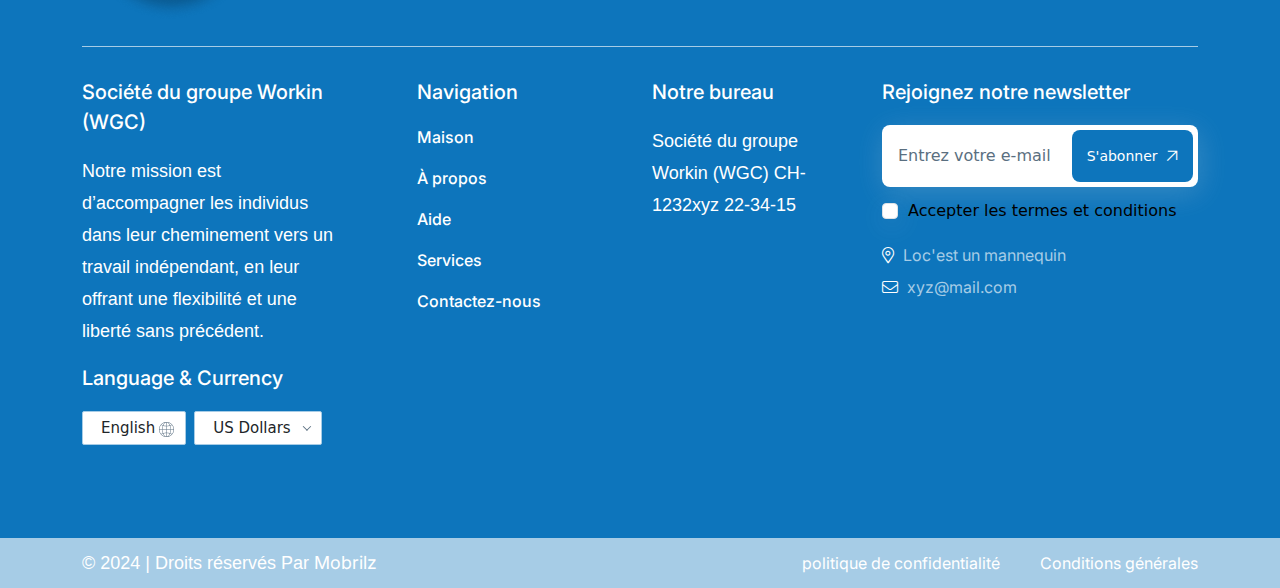
==== commit c3c906f3: "changes" ====
--- a/about.html
+++ b/about.html
@@ -75,7 +75,7 @@
                                 <nav class="main-menu navbar-expand-md navbar-light">
                                     <div class="collapse navbar-collapse show clearfix" id="navbarSupportedContent">
                                         <ul class="navigation">
-                                            <li class="dropdown"><a href="index-2.html" class="active">Maison</a>
+                                            <li class="dropdown"><a href="index-2.html" >Maison</a>
                                                 <!-- <ul>
                                                     <li><a href="index-2.html" class="active">Home 01</a></li>
                                                     <li><a href="index-3.html">Home 02</a></li>
@@ -83,8 +83,8 @@
                                                     <li><a href="index-5.html">Home 04</a></li>
                                                 </ul> -->
                                             </li>
-                                            <li><a href="about.html">À propos de nous</a></li>   
-                                            <li><a href="about.html">Aide</a></li>   
+                                            <li><a href="about.html" class="active">À propos de nous</a></li>   
+                                            <li><a href="#">Aide</a></li>   
                                               
                                             <li class="dropdown"><a href="javascript:void(0);">Service</a>
                                                 <ul>
@@ -92,7 +92,7 @@
                                                     <li><a href="service-details.html">Service Details</a></li>
                                                 </ul>
                                             </li>
-                                            <li><a href="about.html">Contactez-nous</a></li> 
+                                            <li><a href="contact.html">Contactez-nous</a></li> 
                                             <!-- <li class="dropdown"><a href="javascript:void(0);">Workers</a>
                                                 <ul>
                                                     <li><a href="workers.html">Workers</a></li>
@@ -182,10 +182,9 @@
         </header>
         <!-- header -->
 
-
         <!-- common banner -->
         <section class="common-banner">
-            <div class="bg-layer" style="background: url('assets/images/background/common-banner-bg.jpg');"></div>
+            <div class="bg-layer" style="background: url('assets/images/banner/banner-0-bg.png');"></div>
             <div class="common-banner-content">
                 <h3>About Us</h3>
                 <div class="breadcrumb">
@@ -229,20 +228,24 @@
                         <div class="rewards-left-container">
                             <div class="rewards-left-container-inner">
                                 <div class="common-title mb_30">
-                                    <h6><i class="fa-solid fa-angles-right"></i> ABOUT COMPANY</h6>
+                                    <h6><i class="fa-solid fa-angles-right"></i> À PROPOS DE LA SOCIÉTÉ</h6>
                                     <h3>Best Solution For Different Type Services</h3>
-                                    <p>Our Professional Website Setup service offers a comprehensive, fixed-price package designed .</p>
+                                    <p>Meilleure solution pour différents types de services.</p>
                                 </div>
                                 <div class="rewards-left-list">
                                     <ul>
-                                        <li><i class="fa-sharp fa-light fa-circle-check"></i> Free access to thousands of job opportunities</li>
-                                        <li><i class="fa-sharp fa-light fa-circle-check"></i> Grow your business and client base</li>
-                                        <li><i class="fa-sharp fa-light fa-circle-check"></i> Earn extra income on a flexible schedule</li>
-                                        <li><i class="fa-sharp fa-light fa-circle-check"></i> No subscription or credit fees</li>
+                                        <li><i class="fa-sharp fa-light fa-circle-check"></i> 
+                                            Accès gratuit à des milliers d'opportunités d'emploi</li>
+                                        <li><i class="fa-sharp fa-light fa-circle-check"></i> 
+                                            Développez votre activité et votre clientèle</li>
+                                        <li><i class="fa-sharp fa-light fa-circle-check"></i> Gagnez un revenu supplémentaire selon un horaire flexible
+                                        </li>
+                                        <li><i class="fa-sharp fa-light fa-circle-check"></i> 
+                                            Pas de frais d'abonnement ni de crédit</li>
                                     </ul>
                                 </div>
                                 <div class="reward-btn">
-                                    <a href="service-details.html" class="btn-1">More Details <i class="icon-arrow-1"></i></a>
+                                    <a href="service-details.html" class="btn-1">Plus de détails <i class="icon-arrow-1"></i></a>
                                 </div>
                             </div>
                         </div>
@@ -256,8 +259,8 @@
         <section class="provider">
             <div class="container">
                 <div class="common-title">
-                    <h6><i class="fa-solid fa-angles-right"></i> TOP PROVIDER</h6>
-                    <h3>Best Service Providers</h3>
+                    <h6><i class="fa-solid fa-angles-right"></i> PREMIER FOURNISSEUR</h6>
+                    <h3>Meilleurs fournisseurs de services</h3>
                 </div>
 
                 <div class="provider-carousel">
@@ -409,8 +412,8 @@
             <div class="container">
                 <div class="common-title">
                     <img src="assets/images/shape/title-shape-1.png" alt="shape">
-                    <h6>FEATURED</h6>
-                    <h3>Included Services</h3>
+                    <h6>EN VEDETTE</h6>
+                    <h3>Services inclus</h3>
                 </div>
                 <div class="row">
                     <div class="col-lg-4 col-md-6">
@@ -486,7 +489,7 @@
 
 
         <!-- app -->
-        <section class="app pt-0">
+        <!-- <section class="app pt-0">
             <div class="container">
                 <div class="app-container">
                     <div class="bg-layer" style="background: url('assets/images/background/app-bg.jpg');"></div>
@@ -515,11 +518,11 @@
                     </div>
                 </div>
             </div>
-        </section>
+        </section> -->
         <!-- app -->
 
 
-        <!-- footer -->
+         <!-- footer -->
         <footer id="footer" class="main-footer footer-one">
             <div class="container">
                 <div class="footer-top">
@@ -540,9 +543,9 @@
                         <div class="col-xl-3 col-lg-4 col-md-6">
                             <div class="footer-widget about-widget">
                                 <div class="about-widget-inner">
-                                    <h6 class="footer-widget-title">About us</h6>
+                                    <h6 class="footer-widget-title">Société du groupe Workin (WGC)</h6>
                                     <p>
-                                        It is a long established fact that a reader will be distracted by the readable counter of a page.
+                                        Notre mission est d’accompagner les individus dans leur cheminement vers un travail indépendant, en leur offrant une flexibilité et une liberté sans précédent.
                                     </p>
                                     <h6 class="footer-widget-title">Language & Currency</h6>
                                     <div class="footer-language-box">
@@ -551,10 +554,10 @@
                                                 <option value="*">English</option>
                                                 <option value=".category-1">español</option>
                                                 <option value=".category-3">French</option>
-                                                <option value=".category-4">中文</option>
-                                                <option value=".category-5">한국어</option>
+                                                <!-- <option value=".category-4">Hindi</option> -->
+                                                <!-- <option value=".category-5">한국어</option>
                                                 <option value=".category-6">বাংলা</option>
-                                                <option value=".category-7">عربي</option>
+                                                <option value=".category-7">عربي</option> -->
                                             </select>
                                         </div>
                                         <div class="currency">
@@ -562,7 +565,7 @@
                                                 <option value="*">US Dollars</option>
                                                 <option value=".category-1">EURO</option>
                                                 <option value=".category-2">USD</option>
-                                                <option value=".category-2">TK</option>
+                                                <!-- <option value=".category-2">TK</option> -->
                                             </select>
                                         </div>
                                     </div>
@@ -572,47 +575,45 @@
                         <div class="col-xl-3  col-lg-4  col-md-4">
                             <div class="footer-widget company-widget">
                                 <div class="company-widget-inner">
-                                    <h6 class="footer-widget-title">Company</h6>
+                                    <h6 class="footer-widget-title">Navigation</h6>
                                     <ul class="footer-widget-list">
-                                        <li><a href="contact.html">Contact Us</a></li>
-                                        <li><a href="blog.html">Servat Blog</a></li>
-                                        <li><a href="blog.html">Engineering Blog</a></li>
-                                        <li><a href="workers.html">Marketplace</a></li>
-                                        <li><a href="workers.html">Social Good</a></li>
+                                        <li><a href="#">Maison</a></li>
+                                        <li><a href="#">À propos</a></li>
+                                        <li><a href="#">Aide</a></li>
+                                        <li><a href="#">Services</a></li>
+                                        <li><a href="#">Contactez-nous</a></li>
                                     </ul>
                                 </div>
                             </div>
                         </div>
                         <div class="col-xl-2 col-lg-4  col-md-2">
                             <div class="footer-widget support-widget">
-                                <div class="support-widget-inner">
-                                    <h6 class="footer-widget-title">Support</h6>
-                                    <ul class="footer-widget-list">
-                                        <li><a href="contact.html">Help Topics</a></li>
-                                        <li><a href="blog-details.html">Post A Job </a></li>
-                                        <li><a href="contact.html">Servat Pro</a></li>
-                                        <li><a href="#0">FAQs</a></li>
-                                        <li><a href="contact.html">Verify</a></li>
-                                    </ul>
+                                <div class="about-widget-inner">
+                                    <h6 class="footer-widget-title">Notre bureau</h6>
+                                    <p>
+                                        Société du groupe Workin (WGC) CH-1232xyz 22-34-15
+                                    </p>
                                 </div>
                             </div>
                         </div>
                         <div class="col-xl-4 col-lg-6 col-md-8">
                             <div class="footer-widget newsletter-widget">
                                 <div class="newsletter-widget-inner">
-                                    <h6 class="footer-widget-title">Join Our Newsletter</h6>
+                                    <h6 class="footer-widget-title">Rejoignez notre newsletter</h6>
                                     <div class="footer-newsletter-info">
                                         <div class="footer-newsletter-form">
-                                            <input type="email" name="email" placeholder="Enter Your Email">
-                                            <button type="submit" class="btn-1">Subscribe <i class="icon-arrow-1"></i></button>
+                                            <input type="email" name="email" placeholder="Entrez votre e-mail">
+                                            <button type="submit" class="btn-1">
+                                                S'abonner <i class="icon-arrow-1"></i></button>
                                             <div class="checkbox-input">
                                                 <input type="checkbox" class="form-check-input">
-                                                <label>Agree Terms and conditions</label>
+                                                <label>
+                                                    Accepter les termes et conditions</label>
                                             </div>
                                         </div>
                                         <div class="footer-contact-info">
-                                            <a href="#0"><i class="fa-light fa-location-dot"></i> Australia Wise 9297 Maxim AV. Antonio, USA.</a>
-                                            <a href="mailto:example@gmail.com"><i class="fa-light fa-envelope"></i> example@gmail.com</a>
+                                            <a href="#0"><i class="fa-light fa-location-dot"></i> Loc'est un mannequin</a>
+                                            <a href="mailto:example@gmail.com"><i class="fa-light fa-envelope"></i> xyz@mail.com</a>
                                         </div>
                                     </div>
                                 </div>
@@ -624,10 +625,11 @@
             <div class="footer-copyright">
                 <div class="container">
                     <div class="footer-copyright-content">
-                        <p> &copy; 2024 – 2030 | Alrights reserved By <a href="#0">binary-vines</a></p>
+                        <p> &copy; 2024 | Droits réservés Par <a href="#0">Mobrilz</a></p>
                         <div class="footer-terms">
-                            <a href="#0">Privacy Policy </a>
-                            <a href="#0">Terms & Conditions</a>
+                            <a href="#0">politique de confidentialité </a>
+                            <a href="#0">Conditions générales
+                            </a>
                         </div>
                     </div>
                 </div>
